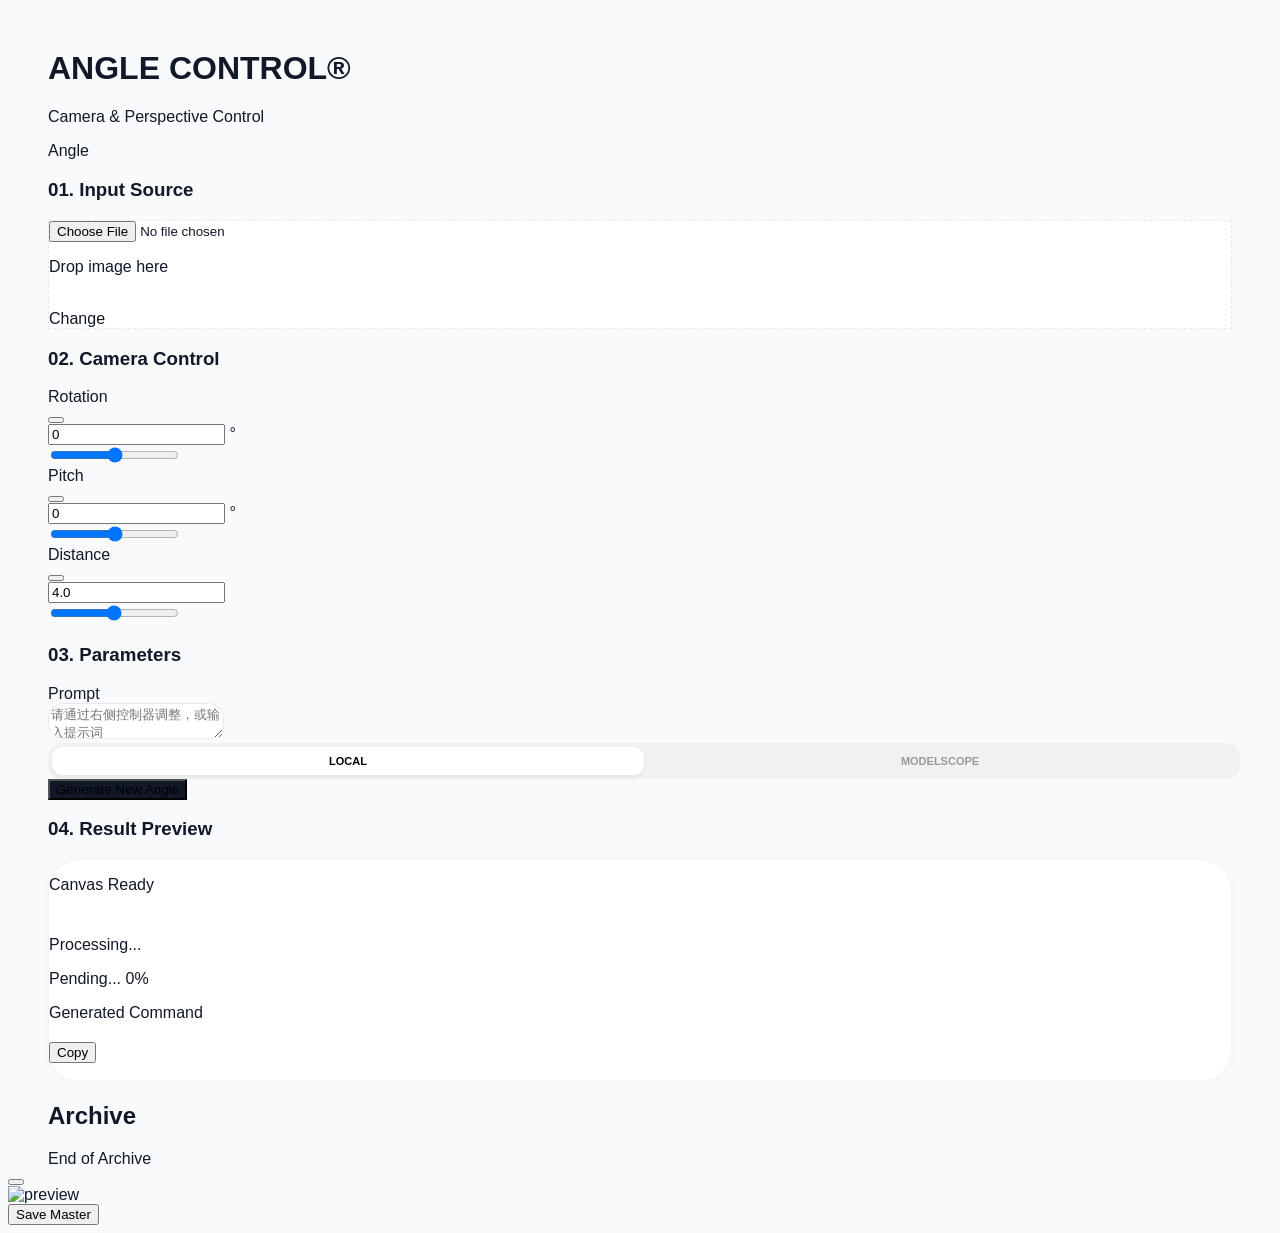
==== static/angle.html @ cb402acd "chore: 同步创作页面静态版本号 Ultraworked with [Sisyphus](https://github.com/code-yeongyu/oh-my-openagent)  Co-" ====
<!DOCTYPE html>
<html lang="zh-CN">

<head>
    <meta charset="UTF-8">
    <meta name="viewport" content="width=device-width, initial-scale=1.0">
    <link rel="icon" href="/static/images/logo.png" type="image/png">
    <title>Angle Control | 视角重塑</title>
    <script>
        (function(){
            try {
                var theme = localStorage.getItem('studio_theme') || localStorage.getItem('canvas_theme') || 'light';
                if(theme === 'dark') {
                    document.documentElement.classList.add('studio-theme-dark');
                    document.documentElement.classList.add('theme-dark');
                }
            } catch(e) {}
        })();
    </script>
    <script src="/static/vendor/js/tailwindcss-cdn.js?v=2026.06.02.1"></script>
    <script src="/static/vendor/js/lucide.js?v=2026.06.02.1"></script>
    <script src="/static/js/theme.js?v=2026.06.02.1"></script>
    <script src="/static/js/i18n.js?v=2026.06.02.1"></script>
    <script src="/static/js/image-preview.js?v=2026.06.02.1"></script>
    <script src="/static/js/history-bulk-manager.js?v=2026.06.02.1"></script>
    <script type="importmap">
        {
            "imports": {
                "three": "/static/vendor/js/three-0.160.0.module.js?v=2026.06.02.1"
            }
        }
    </script>
    <style>
        @import url('/static/vendor/css/fonts.css?v=2026.06.02.1');

        :root {
            --accent: #111827;
            --bg: #f9fafb;
            --card: #ffffff;
            --easing: cubic-bezier(0.4, 0, 0.2, 1);
        }

        /* --- 极简悬浮浅灰滚动条 (无底色/左移) --- */
        *::-webkit-scrollbar {
            width: 10px !important;
            height: 10px !important;
            background: transparent !important;
        }

        *::-webkit-scrollbar-track {
            background: transparent !important;
            border: none !important;
        }

        *::-webkit-scrollbar-thumb {
            background-color: #d8d8d8 !important;
            border: 3px solid transparent !important;
            border-right-width: 5px !important;
            /* 增加右侧间距，使滚动条向左位移 */
            background-clip: padding-box !important;
            border-radius: 10px !important;
        }

        *::-webkit-scrollbar-thumb:hover {
            background-color: #c0c0c0 !important;
        }

        *::-webkit-scrollbar-corner {
            background: transparent !important;
        }

        * {
            scrollbar-width: thin !important;
            scrollbar-color: #d8d8d8 transparent !important;
        }

        body {
            background-color: var(--bg);
            font-family: 'Inter', -apple-system, sans-serif;
            color: var(--accent);
            -webkit-font-smoothing: antialiased;
        }

        .container-box {
            max-width: 1280px;
            margin: 0 auto;
            padding: 0 40px;
            margin-top: 50px;
        }

        /* 统一组件风格 */
        .glass-btn {
            background: #111827;
            transition: all 0.3s var(--easing);
        }

        .glass-btn:hover {
            background: #000;
            transform: translateY(-1px);
            box-shadow: 0 12px 24px rgba(0, 0, 0, 0.1);
        }

        .glass-btn:active {
            transform: scale(0.98);
        }

        .upload-item {
            background: var(--card);
            border: 1px dashed #e2e8f0;
            transition: all 0.4s var(--easing);
        }

        .upload-item:hover {
            border-color: #000;
            background: #fff;
            transform: translateY(-2px);
        }

        .result-frame {
            background: #ffffff;
            border-radius: 32px;
            border: 1px solid #f1f5f9;
            box-shadow: 0 2px 15px rgba(0, 0, 0, 0.02);
        }

        .masonry-grid {
            display: grid;
            grid-template-columns: repeat(2, 1fr);
            gap: 1.25rem;
        }

        @media (min-width: 768px) {
            .masonry-grid {
                grid-template-columns: repeat(4, 1fr);
            }
        }

        .masonry-item {
            aspect-ratio: 1 / 1;
            background: #fff;
            border: 1px solid #f1f5f9;
            border-radius: 24px;
            overflow: hidden;
            transition: all 0.5s var(--easing);
            position: relative;
        }

        .masonry-item:hover {
            transform: translateY(-6px);
            box-shadow: 0 20px 40px rgba(0, 0, 0, 0.08);
        }

        .nano-input {
            background: #ffffff;
            border-radius: 16px;
            transition: all 0.3s ease;
            border: 1px solid #e5e7eb;
        }

        .nano-input:focus {
            background: #ffffff;
            box-shadow: 0 0 0 2px #000;
            border-color: transparent;
        }

        @keyframes b-loading {
            0% {
                transform: scale(1);
                background: #000;
            }

            50% {
                transform: scale(1.15);
                background: #444;
            }

            100% {
                transform: scale(1);
                background: #000;
            }
        }

        .loading-box {
            width: 10px;
            height: 10px;
            animation: b-loading 1s infinite var(--easing);
        }

        /* 复合切换组件样式 - 来自 zimage */
        .mode-switcher {
            position: relative;
            background: #f1f1f1;
            padding: 4px;
            border-radius: 14px;
            display: flex;
            width: 100%;
        }

        .mode-btn {
            position: relative;
            z-index: 10;
            flex: 1;
            padding: 8px 0;
            text-align: center;
            font-size: 11px;
            font-weight: 800;
            text-transform: uppercase;
            color: #999;
            transition: color 0.3s ease;
            cursor: pointer;
        }

        .mode-btn.active {
            color: #000;
        }

        .mode-glider {
            position: absolute;
            height: calc(100% - 8px);
            width: calc(50% - 4px);
            background: #fff;
            border-radius: 11px;
            box-shadow: 0 2px 5px rgba(0, 0, 0, 0.05);
            transition: transform 0.3s var(--easing);
            z-index: 1;
        }
    </style>
    <link rel="stylesheet" href="/static/css/theme.css?v=2026.06.02.1">
</head>

<body class="selection:bg-black selection:text-white">

    <div class="container-box">
        <header class="flex flex-col md:flex-row justify-between items-end mb-16 gap-6">
            <div class="space-y-1">
                <h1 class="text-4xl font-extrabold tracking-[-0.05em] flex items-center">
                    ANGLE CONTROL<span class="text-base mt-3 ml-1">®</span>
                </h1>
                <p class="text-[10px] font-bold uppercase tracking-[0.5em] text-gray-400" data-i18n="studio.cameraPerspective">Camera & Perspective Control
                </p>
            </div>
            <nav class="flex gap-8 text-[11px] font-bold uppercase tracking-widest text-gray-500">
                <span class="text-black border-b-2 border-black pb-1" data-i18n="nav.angle">Angle</span>
            </nav>
        </header>

        <main class="space-y-12">
            <!-- Row 1: Upload and 3D Control -->
            <div class="grid grid-cols-1 md:grid-cols-2 gap-10 items-start">
                <section class="group w-full">
                    <h3 class="text-[9px] font-black uppercase tracking-[0.3em] mb-5 text-gray-400">01. <span data-i18n="studio.inputSource">Input Source</span>
                    </h3>
                    <div id="dropzone"
                        class="upload-item relative overflow-hidden rounded-2xl aspect-[4/3] flex flex-col items-center justify-center cursor-pointer">
                        <input type="file" id="fileInput" class="hidden" accept="image/*">

                        <div id="uploadContent" class="text-center space-y-4">
                            <div
                                class="w-14 h-14 rounded-full border border-gray-200 bg-white flex items-center justify-center mx-auto group-hover:bg-black group-hover:text-white group-hover:border-black transition-all duration-500">
                                <i data-lucide="arrow-up" class="w-5 h-5"></i>
                            </div>
                            <p class="text-[11px] font-bold uppercase tracking-tight" data-i18n="studio.dropImage">Drop image here</p>
                        </div>

                        <img id="previewImg" class="hidden absolute inset-0 w-full h-full object-cover">

                        <div id="changeOverlay"
                            class="hidden absolute inset-0 bg-black/10 backdrop-blur-sm items-center justify-center opacity-0 hover:opacity-100 transition-opacity">
                            <span
                                class="bg-white px-5 py-2 rounded-full text-[10px] font-bold uppercase tracking-widest shadow-2xl" data-i18n="studio.change">Change</span>
                        </div>
                    </div>
                </section>

                <section id="cameraControl" class="space-y-6 w-full">
                    <h3 class="text-[9px] font-black uppercase tracking-[0.3em] text-gray-400">02. <span data-i18n="studio.cameraControl">Camera Control</span></h3>
                    <div
                        class="w-full aspect-[4/3] flex flex-col md:flex-row bg-white rounded-2xl border border-gray-100 shadow-sm overflow-hidden">
                        <!-- 3D View -->
                        <div id="threeContainer" class="relative flex-1 bg-[#222] h-full min-h-0"></div>

                        <!-- Controls -->
                        <div
                            class="w-full md:w-64 flex-shrink-0 p-5 flex flex-col justify-center gap-4 border-l border-gray-100 bg-white overflow-y-auto">
                            <!-- Horizontal -->
                            <div class="space-y-3">
                                <div
                                    class="flex justify-between items-center text-[10px] font-bold uppercase tracking-wider text-gray-500">
                                    <div class="flex items-center gap-2">
                                        <i data-lucide="move-horizontal" class="w-3 h-3"></i>
                                        <span data-i18n="studio.rotation">Rotation</span>
                                    </div>
                                    <div class="flex items-center gap-1.5">
                                        <button onclick="resetControl('h')"
                                            class="text-gray-300 hover:text-black transition-colors p-1" title="Reset">
                                            <i data-lucide="rotate-ccw" class="w-3 h-3"></i>
                                        </button>
                                        <div class="flex items-center bg-gray-100 rounded-md px-2">
                                            <input type="number" id="val-horizontal" value="0"
                                                class="w-10 bg-transparent py-1 text-black text-center outline-none border-none p-0 text-[10px] font-bold [appearance:textfield] [&::-webkit-outer-spin-button]:appearance-none [&::-webkit-inner-spin-button]:appearance-none"
                                                oninput="syncInput('h')">
                                            <span class="text-gray-400 select-none text-[10px]">°</span>
                                        </div>
                                    </div>
                                </div>
                                <input type="range" id="rotate-h" min="-90" max="90" value="0"
                                    class="w-full h-1.5 bg-gray-200 rounded-lg appearance-none cursor-pointer accent-black">
                            </div>

                            <!-- Vertical -->
                            <div class="space-y-3">
                                <div
                                    class="flex justify-between items-center text-[10px] font-bold uppercase tracking-wider text-gray-500">
                                    <div class="flex items-center gap-2">
                                        <i data-lucide="move-vertical" class="w-3 h-3"></i>
                                        <span data-i18n="studio.pitch">Pitch</span>
                                    </div>
                                    <div class="flex items-center gap-1.5">
                                        <button onclick="resetControl('v')"
                                            class="text-gray-300 hover:text-black transition-colors p-1" title="Reset">
                                            <i data-lucide="rotate-ccw" class="w-3 h-3"></i>
                                        </button>
                                        <div class="flex items-center bg-gray-100 rounded-md px-2">
                                            <input type="number" id="val-vertical" value="0"
                                                class="w-10 bg-transparent py-1 text-black text-center outline-none border-none p-0 text-[10px] font-bold [appearance:textfield] [&::-webkit-outer-spin-button]:appearance-none [&::-webkit-inner-spin-button]:appearance-none"
                                                oninput="syncInput('v')">
                                            <span class="text-gray-400 select-none text-[10px]">°</span>
                                        </div>
                                    </div>
                                </div>
                                <input type="range" id="rotate-v" min="-90" max="90" value="0"
                                    class="w-full h-1.5 bg-gray-200 rounded-lg appearance-none cursor-pointer accent-black">
                            </div>

                            <!-- Distance -->
                            <div class="space-y-3">
                                <div
                                    class="flex justify-between items-center text-[10px] font-bold uppercase tracking-wider text-gray-500">
                                    <div class="flex items-center gap-2">
                                        <i data-lucide="zoom-in" class="w-3 h-3"></i>
                                        <span data-i18n="studio.distance">Distance</span>
                                    </div>
                                    <div class="flex items-center gap-1.5">
                                        <button onclick="resetControl('d')"
                                            class="text-gray-300 hover:text-black transition-colors p-1" title="Reset">
                                            <i data-lucide="rotate-ccw" class="w-3 h-3"></i>
                                        </button>
                                        <div class="flex items-center bg-gray-100 rounded-md px-2">
                                            <input type="number" id="val-distance" value="4.0" step="0.1"
                                                class="w-10 bg-transparent py-1 text-black text-center outline-none border-none p-0 text-[10px] font-bold [appearance:textfield] [&::-webkit-outer-spin-button]:appearance-none [&::-webkit-inner-spin-button]:appearance-none"
                                                oninput="syncInput('d')">
                                        </div>
                                    </div>
                                </div>
                                <input type="range" id="distance" min="0.1" max="8" value="4" step="0.1"
                                    class="w-full h-1.5 bg-gray-200 rounded-lg appearance-none cursor-pointer accent-black">
                            </div>
                        </div>
                    </div>
                </section>
            </div>

            <!-- Row 2: Parameters & Result -->
            <div class="grid grid-cols-1 md:grid-cols-2 gap-10 items-stretch">
                <section class="flex flex-col space-y-6">
                    <h3 class="text-[9px] font-black uppercase tracking-[0.3em] text-gray-400">03. <span data-i18n="studio.parameters">Parameters</span></h3>

                    <div class="space-y-3 flex-1 flex flex-col">
                        <div class="flex items-center gap-2 text-gray-800 ml-1">
                            <i data-lucide="text-quote" class="w-3 h-3"></i>
                            <span class="text-[10px] font-bold uppercase tracking-widest">Prompt</span>
                        </div>
                        <textarea id="promptInput"
                            class="nano-input w-full flex-1 p-5 text-sm outline-none resize-none placeholder-gray-300"
                            placeholder="请通过右侧控制器调整，或输入提示词"></textarea>
                    </div>

                    <!-- Engine Switcher -->
                    <div class="mode-switcher">
                        <div id="modeLocal" class="mode-btn active flex items-center justify-center gap-1.5"
                            onclick="switchEngine('local')">
                            <i data-lucide="monitor" class="w-3 h-3"></i>
                            <span>Local</span>
                        </div>
                        <div id="modeCloud" class="mode-btn flex items-center justify-center gap-1.5"
                            onclick="switchEngine('cloud')">
                            <i data-lucide="cloud" class="w-3 h-3"></i>
                            <span>ModelScope</span>
                        </div>
                        <div id="glider" class="mode-glider"></div>
                    </div>

                    <button id="genBtn" onclick="handleGenerate()"
                        class="glass-btn w-full py-5 text-white rounded-xl font-bold text-[11px] uppercase tracking-[0.4em] flex items-center justify-center gap-3 shadow-xl shadow-black/10 disabled:opacity-50 disabled:cursor-not-allowed">
                        <i data-lucide="zap" id="btnIcon" class="w-4 h-4 text-yellow-400"></i>
                        <span id="btnText" data-i18n="studio.generateAngle">Generate New Angle</span>
                    </button>
                </section>

                <section class="space-y-6 flex flex-col">
                    <h3 class="text-[9px] font-black uppercase tracking-[0.3em] text-gray-400">04. <span data-i18n="studio.resultPreview">Result Preview</span></h3>
                    <div id="resultBox"
                        class="result-frame relative aspect-[4/3] w-full flex items-center justify-center overflow-hidden group">
                        <div id="emptyState" class="text-center space-y-4 opacity-20">
                            <i data-lucide="camera" class="w-12 h-12 mx-auto stroke-[1px]"></i>
                            <p class="text-[10px] font-black tracking-[0.5em] uppercase" data-i18n="studio.canvasReady">Canvas Ready</p>
                        </div>

                        <div id="loadingState" class="hidden flex flex-col items-center gap-5 w-full max-w-[80%]">
                            <div class="loading-box"></div>
                            <p class="text-[10px] font-bold uppercase tracking-[0.4em] animate-pulse" data-i18n="studio.processing">Processing...</p>
                            <!-- Progress Bar -->
                            <div id="cloud-progress-container" class="hidden w-full mt-4">
                                <div class="flex justify-between text-[9px] font-bold text-gray-400 mb-1 uppercase tracking-widest">
                                    <span id="cloud-status-text">Pending...</span>
                                    <span id="cloud-percent">0%</span>
                                </div>
                                <div class="w-full bg-gray-100 rounded-full h-1.5 overflow-hidden">
                                    <div id="cloud-progress-bar" class="bg-black h-full rounded-full transition-all duration-300" style="width: 0%"></div>
                                </div>
                            </div>
                        </div>

                        <div id="textResult"
                            class="hidden w-full h-full p-12 flex flex-col items-center justify-center text-center space-y-8">
                            <i data-lucide="terminal" class="w-12 h-12 text-gray-300 mx-auto"></i>
                            <div class="space-y-4 max-w-md">
                                <p class="text-[10px] font-bold uppercase tracking-[0.5em] text-gray-400" data-i18n="studio.generatedCommand">Generated
                                    Command
                                </p>
                                <h2 id="generatedText" class="text-2xl font-bold leading-relaxed text-gray-900"></h2>
                            </div>
                            <button onclick="copyText()"
                                class="px-8 py-3 bg-gray-100 hover:bg-black hover:text-white rounded-full text-[10px] font-bold uppercase tracking-widest transition-all flex items-center gap-2">
                                <i data-lucide="copy" class="w-3 h-3"></i><span data-i18n="studio.copy">Copy</span>
                            </button>
                        </div>

                        <img id="outputImg"
                            class="hidden w-full h-full object-contain p-8 cursor-zoom-in transition-all duration-700 hover:scale-[1.02]"
                            onclick="zoomImage()">

                        <a id="downloadBtn" href="#" download
                            class="hidden absolute bottom-8 right-8 w-14 h-14 bg-white shadow-2xl rounded-2xl flex items-center justify-center hover:bg-black hover:text-white transition-all duration-500 border border-gray-100">
                            <i data-lucide="download" class="w-5 h-5"></i>
                        </a>
                    </div>
                </section>
            </div>
        </main>

        <section class="mt-32">
            <div class="flex items-center gap-6 mb-10">
                <h2 class="text-[11px] font-black uppercase tracking-[0.5em]">Archive</h2>
                <div class="h-px flex-1 bg-black/5"></div>
            </div>
            <div id="masonry" class="masonry-grid"></div>
            <div id="loadMoreTrigger"
                class="py-16 text-center opacity-20 text-[10px] font-bold uppercase tracking-widest">
                End of Archive
            </div>
        </section>
    </div>

    <div id="lightbox" onclick="handleOutsideClick(event)"
        class="hidden fixed inset-0 z-50 bg-white/95 backdrop-blur-3xl flex items-center justify-center p-8">
        <button onclick="closeLightbox()"
            class="absolute top-10 right-10 p-2 hover:rotate-90 transition-transform duration-500">
            <i data-lucide="x" class="w-8 h-8"></i>
        </button>

        <div class="w-full h-full flex flex-col items-center justify-center" style="max-width:min(1280px, 92vw)">
            <div id="lightboxFrame" class="studio-preview-frame hidden">
                <img id="lightboxImg" src="" class="studio-preview-img" alt="preview">
                <div id="lightboxRes" data-no-pan
                    class="absolute top-4 left-4 bg-black/30 backdrop-blur-md border border-white/20 text-white px-3 py-1.5 rounded-full text-[10px] font-medium tracking-wider opacity-0 transition-opacity duration-300 pointer-events-none z-10">
                </div>
            </div>
            <div class="mt-8">
                <button onclick="downloadLightboxImage()"
                    class="px-10 py-4 bg-black text-white rounded-full text-[10px] font-black uppercase tracking-widest flex items-center gap-3 shadow-xl">
                    <i data-lucide="save" class="w-4 h-4"></i> Save Master
                </button>
            </div>
        </div>
    </div>

    <script type="module">
        import * as THREE from 'three';

        // Initialize WebSocket Listener for Cloud Progress
        window.addEventListener('message', function(event) {
            const data = event.data;
            if (data && data.type === 'cloud_status') {
                updateCloudProgress(data);
            }
        });

        function updateCloudProgress(data) {
            const container = document.getElementById('cloud-progress-container');
            const statusText = document.getElementById('cloud-status-text');
            const progressBar = document.getElementById('cloud-progress-bar');
            const percentText = document.getElementById('cloud-percent');

            if (!container || !statusText || !progressBar) return;

            // Show container if hidden
            if (container.classList.contains('hidden')) {
                container.classList.remove('hidden');
            }

            // Update UI
            if (data.status) {
                // Simplify status text (remove internal details if needed)
                let displayStatus = data.status;
                if (displayStatus.includes("PENDING")) displayStatus = "Queueing...";
                if (displayStatus.includes("RUNNING")) displayStatus = "Generating...";
                statusText.innerText = displayStatus;
            }

            if (typeof data.progress !== 'undefined' && typeof data.total !== 'undefined') {
                const percent = Math.min(100, Math.round((data.progress / data.total) * 100));
                progressBar.style.width = `${percent}%`;
                percentText.innerText = `${percent}%`;
            }
        }

        const container = document.getElementById('threeContainer');
        const scene = new THREE.Scene();
        scene.background = new THREE.Color(0x222222);

        // Camera setup
        const camera = new THREE.PerspectiveCamera(75, 1, 0.1, 1000);

        // Renderer setup
        const renderer = new THREE.WebGLRenderer({ antialias: true, alpha: true });
        renderer.setSize(container.clientWidth, container.clientHeight);
        renderer.setPixelRatio(window.devicePixelRatio);
        container.appendChild(renderer.domElement);

        // Objects
        const geometry = new THREE.PlaneGeometry(3, 3);
        const material = new THREE.MeshStandardMaterial({
            color: 0x444444,
            side: THREE.DoubleSide
        });
        const cube = new THREE.Mesh(geometry, material);
        scene.add(cube);

        const gridHelper = new THREE.GridHelper(20, 20, 0x444444, 0x333333);
        scene.add(gridHelper);

        // Lighting
        const ambientLight = new THREE.AmbientLight(0xffffff, 0.6);
        scene.add(ambientLight);
        const pointLight = new THREE.DirectionalLight(0xffffff, 1);
        pointLight.position.set(5, 10, 7);
        scene.add(pointLight);

        // Camera Logic
        const sliderH = document.getElementById('rotate-h');
        const sliderV = document.getElementById('rotate-v');
        const sliderD = document.getElementById('distance');
        const valH = document.getElementById('val-horizontal');
        const valV = document.getElementById('val-vertical');
        const valD = document.getElementById('val-distance');

        window.updateCamera = function () {
            const lon = parseFloat(sliderH.value);
            const lat = parseFloat(sliderV.value);
            const dist = parseFloat(sliderD.value);

            // Sync inputs (avoid overwriting if active)
            if (document.activeElement !== valH) valH.value = lon;
            if (document.activeElement !== valV) valV.value = lat;
            if (document.activeElement !== valD) valD.value = dist.toFixed(1);

            const phi = THREE.MathUtils.degToRad(90 - lat);
            const theta = THREE.MathUtils.degToRad(lon);

            camera.position.x = dist * Math.sin(phi) * Math.sin(theta);
            camera.position.y = dist * Math.cos(phi);
            camera.position.z = dist * Math.sin(phi) * Math.cos(theta);
            camera.lookAt(0, 0, 0);

            // Real-time update prompt
            updatePromptWithAngle(lon, lat, dist);
        }

        window.syncInput = (type) => {
            if (type === 'h') {
                let v = parseFloat(valH.value);
                if (!isNaN(v)) sliderH.value = v;
            } else if (type === 'v') {
                let v = parseFloat(valV.value);
                if (!isNaN(v)) sliderV.value = v;
            } else if (type === 'd') {
                let v = parseFloat(valD.value);
                if (!isNaN(v)) sliderD.value = v;
            }
            window.updateCamera();
        };

        window.resetControl = (type) => {
            if (type === 'h') {
                sliderH.value = 0;
                valH.value = 0;
            } else if (type === 'v') {
                sliderV.value = 0;
                valV.value = 0;
            } else if (type === 'd') {
                sliderD.value = 4;
                valD.value = 4;
            }
            window.updateCamera();
        };

        function updatePromptWithAngle(h, v, d) {
            let parts = [];
            if (h !== 0) {
                const dir = h > 0 ? "向右" : "向左";
                parts.push(`${dir}旋转${Math.abs(h)}度`);
            }
            if (v !== 0) {
                const dir = v > 0 ? "俯视" : "仰视";
                parts.push(`${dir}${Math.abs(v)}度`);
            }

            // Distance logic
            let lensText = "";
            if (d > 4) {
                lensText = "使用广角镜头";
            } else if (d < 4) {
                lensText = "使用特写镜头";
            }

            // Removed "保持原位" default text to show placeholder

            let resultText = "";
            if (parts.length > 0) {
                resultText = `将相机${parts.join("，")}`;
            }

            if (lensText) {
                resultText += (resultText ? "，" : "将相机") + lensText;
            }

            const promptInput = document.getElementById('promptInput');
            let currentText = promptInput.value;

            // Regex to find existing angle command (including lens info)
            const regex = /将相机.*?(?=(\n|$))/g;

            if (regex.test(currentText)) {
                // Replace existing
                promptInput.value = currentText.replace(regex, resultText);
            } else {
                // Append if not exists and resultText is not empty
                if (resultText) {
                    if (currentText.trim()) {
                        promptInput.value = currentText.trim() + '\n' + resultText;
                    } else {
                        promptInput.value = resultText;
                    }
                }
            }
        }

        sliderH.addEventListener('input', window.updateCamera);
        sliderV.addEventListener('input', window.updateCamera);
        sliderD.addEventListener('input', window.updateCamera);
        window.updateCamera();

        // Animation Loop
        function animate() {
            requestAnimationFrame(animate);
            renderer.render(scene, camera);
        }
        animate();

        // Handle Resize
        const resizeObserver = new ResizeObserver(() => {
            const w = container.clientWidth;
            const h = container.clientHeight;
            camera.aspect = w / h;
            camera.updateProjectionMatrix();
            renderer.setSize(w, h);
        });
        resizeObserver.observe(container);

        // Expose function to update texture
        window.update3DTexture = (url) => {
            new THREE.TextureLoader().load(url, (texture) => {
                texture.colorSpace = THREE.SRGBColorSpace;

                // Adjust plane aspect ratio to match image
                const imageAspect = texture.image.width / texture.image.height;
                cube.scale.set(1, 1 / imageAspect, 1);
                if (imageAspect > 1) {
                    cube.scale.set(1, 1 / imageAspect, 1);
                    // Reset base scale to 3
                    cube.geometry.dispose();
                    cube.geometry = new THREE.PlaneGeometry(3, 3 / imageAspect);
                    cube.scale.set(1, 1, 1);
                } else {
                    cube.geometry.dispose();
                    cube.geometry = new THREE.PlaneGeometry(3 * imageAspect, 3);
                    cube.scale.set(1, 1, 1);
                }

                cube.material = new THREE.MeshBasicMaterial({
                    map: texture,
                    side: THREE.DoubleSide
                });
                cube.material.needsUpdate = true;

                // Show control panel (already visible, but keep logic safe)
                document.getElementById('cameraControl').classList.remove('hidden');

                // Force resize check after texture load
                setTimeout(() => {
                    const w = container.clientWidth;
                    const h = container.clientHeight;
                    camera.aspect = w / h;
                    camera.updateProjectionMatrix();
                    renderer.setSize(w, h);
                }, 100);
            });
        };
    </script>

    <script>
        lucide.createIcons();
        function tr(key){ return window.StudioI18n ? StudioI18n.t(key) : key; }
        function applyLanguage(lang){
            if(lang && window.StudioI18n) StudioI18n.set(lang);
            document.title = tr('nav.angle');
            const btnText = document.getElementById('btnText');
            if(btnText && !document.getElementById('genBtn')?.disabled) btnText.textContent = tr('studio.generateAngle');
        }
        window.addEventListener('message', event => {
            if(event.data?.type === 'studio-lang') applyLanguage(event.data.lang);
        });
        window.addEventListener('studio-lang-change', () => { document.title = tr('nav.angle'); });
        
        // --- Engine Switcher Logic (UI Only) ---
        let currentEngine = 'local';
        const ENGINE_MODE_KEY = 'angle_engine_mode';

        window.switchEngine = function(mode) {
            currentEngine = mode;
            localStorage.setItem(ENGINE_MODE_KEY, mode);

            const glider = document.getElementById('glider');
            const localBtn = document.getElementById('modeLocal');
            const cloudBtn = document.getElementById('modeCloud');

            if (mode === 'local') {
                glider.style.transform = 'translateX(0)';
                localBtn.classList.add('active');
                cloudBtn.classList.remove('active');
            } else {
                glider.style.transform = 'translateX(100%)';
                cloudBtn.classList.add('active');
                localBtn.classList.remove('active');
            }
        };

        function generateUUID() {
            if (typeof crypto !== 'undefined' && crypto.randomUUID) {
                try { return crypto.randomUUID(); } catch (e) { }
            }
            return 'xxxxxxxx-xxxx-4xxx-yxxx-xxxxxxxxxxxx'.replace(/[xy]/g, function (c) {
                var r = Math.random() * 16 | 0, v = c == 'x' ? r : (r & 0x3 | 0x8);
                return v.toString(16);
            });
        }
        const CLIENT_ID = localStorage.getItem("client_id") || generateUUID();
        localStorage.setItem("client_id", CLIENT_ID);

        let uploadedPath = "";
        let uploadedFile = null; // Store raw file for cloud upload
        let currentResult = null;
        let allHistory = [];
        let currentIndex = 0;
        const PAGE_SIZE = 30;

        const dropzone = document.getElementById('dropzone');
        const fileInput = document.getElementById('fileInput');
        const previewImg = document.getElementById('previewImg');
        const promptInput = document.getElementById('promptInput');

        dropzone.onclick = () => fileInput.click();
        fileInput.onchange = (e) => handleFile(e.target.files[0]);

        // Drag and Drop
        dropzone.addEventListener('dragover', (e) => {
            e.preventDefault();
            dropzone.classList.add('border-black', 'bg-gray-50');
        });
        dropzone.addEventListener('dragleave', () => {
            dropzone.classList.remove('border-black', 'bg-gray-50');
        });
        dropzone.addEventListener('drop', (e) => {
            e.preventDefault();
            dropzone.classList.remove('border-black', 'bg-gray-50');
            if (e.dataTransfer.files && e.dataTransfer.files[0]) {
                handleFile(e.dataTransfer.files[0]);
            }
        });

        // Paste support
        let isHovering = false;
        dropzone.addEventListener('mouseenter', () => isHovering = true);
        dropzone.addEventListener('mouseleave', () => isHovering = false);
        window.addEventListener('paste', (e) => {
            if (!isHovering) return;
            const items = (e.clipboardData || e.originalEvent.clipboardData).items;
            for (let item of items) {
                if (item.kind === 'file' && item.type.startsWith('image/')) {
                    const file = item.getAsFile();
                    handleFile(file);
                    break;
                }
            }
        });

        async function handleFile(file) {
            if (!file) return;
            uploadedFile = file; // Store for cloud usage
            const btn = document.getElementById('genBtn');
            const btnText = document.getElementById('btnText');

            btn.disabled = true;
            btnText.innerText = tr('studio.uploading');

            const reader = new FileReader();
            reader.onload = (e) => {
                previewImg.src = e.target.result;
                previewImg.classList.remove('hidden');
                document.getElementById('uploadContent').classList.add('opacity-0');
                document.getElementById('changeOverlay').classList.replace('hidden', 'flex');

                // Automatically apply to 3D scene
                if (window.update3DTexture) {
                    window.update3DTexture(e.target.result);
                }
            };
            reader.readAsDataURL(file);

            const formData = new FormData();
            formData.append('files', file);
            try {
                const res = await fetch('/api/upload', { method: 'POST', body: formData });
                const data = await res.json();
                uploadedPath = data.files[0].comfy_name;
                btn.disabled = false;
                btnText.innerText = tr('studio.generateAngle');
            } catch (err) {
                console.error("Upload error");
                btnText.innerText = tr('studio.uploadFailed');
                btn.disabled = false;
            }
        }

        function applyAngleToPrompt() {
            const h = parseInt(document.getElementById('rotate-h').value);
            const v = parseInt(document.getElementById('rotate-v').value);

            let parts = [];
            if (h !== 0) {
                const dir = h > 0 ? "向右" : "向左";
                parts.push(`${dir}旋转${Math.abs(h)}度`);
            }
            if (v !== 0) {
                const dir = v > 0 ? "俯视" : "仰视";
                parts.push(`${dir}${Math.abs(v)}度`);
            }

            if (parts.length === 0) {
                parts.push("保持原位");
            }

            const resultText = `将相机${parts.join("，")}`;

            const promptInput = document.getElementById('promptInput');
            // Check if there is existing content, if so append new line
            if (promptInput.value.trim()) {
                promptInput.value += '\n' + resultText;
            } else {
                promptInput.value = resultText;
            }

            // Visual feedback
            promptInput.style.transition = "0.2s";
            promptInput.style.borderColor = "#000";
            promptInput.style.boxShadow = "0 0 0 2px rgba(0,0,0,0.1)";
            setTimeout(() => {
                promptInput.style.borderColor = "";
                promptInput.style.boxShadow = "";
            }, 500);
        }

        async function runCloudTask() {
            if (!uploadedFile) throw new Error("Please upload an image first");

            // Get token from centralized management (Personal -> Global)
            let token = localStorage.getItem('modelscope_api_token');
            
            if (!token) {
                try {
                    const res = await fetch('/api/config/token');
                    if (res.ok) {
                        const data = await res.json();
                        if (data.token) token = data.token;
                    }
                } catch (e) {
                    console.warn("Failed to fetch global token", e);
                }
            }

            if (!token) {
                if (window.parent && typeof window.parent.openTokenModal === 'function') {
                    window.parent.openTokenModal();
                    // Allow the error to propagate so user sees the message
                    // const err = new Error("请先点击右上角设置 ModelScope Token");
                    // err.silent = true;
                    // throw err;
                }
                throw new Error("请先点击右上角设置 ModelScope Token");
            }

            // Convert image to Base64
            const toBase64 = file => new Promise((resolve, reject) => {
                const reader = new FileReader();
                reader.readAsDataURL(file);
                reader.onload = () => resolve(reader.result);
                reader.onerror = error => reject(error);
            });

            const dataUri = await toBase64(uploadedFile);
            console.log("DataURI generated, length:", dataUri.length);

            // Submit task via dedicated Angle endpoint
            // Get Client ID from parent if available
            let clientId = null;
            try {
                if (window.parent && window.parent.CID) {
                    clientId = window.parent.CID;
                }
            } catch (e) { console.warn("Cannot access parent CID", e); }

            const payload = {
                "prompt": promptInput.value,
                "api_key": token,
                "type": "angle",
                "model": "Qwen/Qwen-Image-Edit-2511",
                "image_urls": [dataUri],
                "client_id": clientId
            };

            // Reset Progress Bar
            document.getElementById('cloud-progress-container').classList.add('hidden');
            document.getElementById('cloud-progress-bar').style.width = '0%';
            document.getElementById('cloud-percent').innerText = '0%';

            let response;
            try {
                 response = await fetch('/api/angle/generate', {
                    method: 'POST',
                    headers: { 'Content-Type': 'application/json' },
                    body: JSON.stringify(payload)
                });
            } catch (netErr) {
                 throw new Error(`Network Error: ${netErr.message}`);
            }

            // Handle Timeout / Continue Loop
            while (response.ok) {
                 const data = await response.json();
                 
                 // If success with URL
                 if (data.url) {
                     return { images: [data.url] };
                 }

                 // If timeout status, ask user
                 if (data.status === 'timeout') {
                     const taskId = data.task_id;
                     const userContinue = confirm("Cloud generation is taking longer than expected (300s). The queue might be full.\n\nDo you want to continue waiting?");
                     
                     if (userContinue) {
                         // Call poll endpoint
                         const pollPayload = {
                             "task_id": taskId,
                             "api_key": token,
                             "client_id": clientId
                         };
                         
                         // Update UI to show we are still waiting
                         updateCloudProgress({status: "Resuming...", progress: 0, total: 150});
                         
                         response = await fetch('/api/angle/poll_status', {
                            method: 'POST',
                            headers: { 'Content-Type': 'application/json' },
                            body: JSON.stringify(pollPayload)
                         });
                         continue; // Loop back to check response
                     } else {
                         throw new Error("User cancelled waiting.");
                     }
                 }
                 
                 // Unknown success response
                 throw new Error("Unknown response format");
            }

            if (!response.ok) {
                 const errText = await response.text();
                 // Try to parse JSON error if possible
                 try {
                     const errJson = JSON.parse(errText);
                     if (errJson.detail) throw new Error(errJson.detail);
                 } catch (e) {}
                 throw new Error(`Generation Failed: ${errText}`);
            }

            const data = await response.json();
            if (data.url) {
                return {
                    images: [data.url]
                };
            } else {
                throw new Error("No image URL in response");
            }
        }

        async function handleGenerate() {
            if (!uploadedPath && currentEngine === 'local') {
                // ... existing local check ...
                const dropzone = document.getElementById('dropzone');
                dropzone.style.transition = "0.2s";
                dropzone.style.borderColor = "#ef4444";
                dropzone.style.transform = "scale(0.98)";
                setTimeout(() => {
                    dropzone.style.borderColor = "";
                    dropzone.style.transform = "scale(1)";
                }, 300);
                return;
            }
            
            if (!uploadedFile && currentEngine === 'cloud') {
                 alert("Please upload an image first");
                 return;
            }

            // Allow manual prompt even if angle not applied, but require prompt input
            if (!promptInput.value.trim()) {
                promptInput.style.transition = "0.2s";
                promptInput.style.borderColor = "#ef4444";
                setTimeout(() => {
                    promptInput.style.borderColor = "";
                }, 300);
                return;
            }

            const btn = document.getElementById('genBtn');
            const btnText = document.getElementById('btnText');

            btn.disabled = true;
            btn.style.backgroundColor = '#333';
            btn.innerHTML = `<i data-lucide="zap" class="w-4 h-4 text-yellow-400 fill-yellow-400 animate-pulse"></i><span class="tracking-[0.4em] text-[11px] uppercase">${tr('studio.processing')}</span>`;
            lucide.createIcons();

            document.getElementById('emptyState').classList.add('hidden');
            document.getElementById('outputImg').classList.add('hidden');
            document.getElementById('textResult').classList.add('hidden'); // Ensure text result is hidden
            document.getElementById('loadingState').classList.remove('hidden');

            try {
                let data;
                
                if (currentEngine === 'cloud') {
                    // Cloud Logic
                    data = await runCloudTask();
                } else {
                    // Local Logic
                    const seed = Math.floor(Math.random() * 1000000000000000);
                    const res = await fetch('/api/generate', {
                        method: 'POST',
                        headers: { 'Content-Type': 'application/json' },
                        body: JSON.stringify({
                            workflow_json: "2511.json",
                            params: {
                                "31": { "image": uploadedPath },
                                "11": { "prompt": promptInput.value },
                                "14": { "seed": seed }
                            },
                            type: "angle",
                            client_id: CLIENT_ID
                        })
                    });
                    data = await res.json();
                    if (data.error) throw new Error(data.error);
                    if (!data.images?.length) throw new Error("No images returned");
                }

                currentResult = data;
                const outputImg = document.getElementById('outputImg');
                const downloadBtn = document.getElementById('downloadBtn');

                outputImg.src = data.images[0];
                outputImg.classList.remove('hidden');
                document.getElementById('loadingState').classList.add('hidden');

                downloadBtn.href = data.images[0];
                downloadBtn.classList.remove('hidden');
                downloadBtn.download = `Angle-${Date.now()}.png`;

                btn.style.backgroundColor = '';
                btn.innerHTML = `<i data-lucide="zap" class="w-4 h-4 text-yellow-400"></i><span id="btnText">${tr('studio.generateAngle')}</span>`;
                btn.disabled = false;
                lucide.createIcons();

                // Add to history
                renderImageCard({
                    images: data.images,
                    prompt: promptInput.value,
                    timestamp: Date.now(),
                    is_cloud: (currentEngine === 'cloud')
                }, true);

            } catch (err) {
                console.error(err);
                btn.style.backgroundColor = '';
                btn.innerHTML = `<i data-lucide="zap" class="w-4 h-4 text-yellow-400"></i><span id="btnText">Generation Failed</span>`;
                lucide.createIcons();
                document.getElementById('loadingState').classList.add('hidden');
                document.getElementById('emptyState').classList.remove('hidden');
                btn.disabled = false;
                if (!err.silent) {
                    alert(err.message);
                }
            }
        }

        window.copyText = () => {
            const text = document.getElementById('generatedText').innerText;
            navigator.clipboard.writeText(text).then(() => {
                const btn = document.querySelector('#textResult button');
                const originalHTML = btn.innerHTML;
                btn.innerHTML = `<i data-lucide="check" class="w-3 h-3"></i> Copied`;
                setTimeout(() => {
                    btn.innerHTML = originalHTML;
                    lucide.createIcons();
                }, 2000);
            });
        };

        // History Management
        function renderImageCard(data, isNew = false) {
            const masonry = document.getElementById('masonry');
            const imgUrl = data.images ? data.images[0] : '';
            if (!imgUrl) return;

            const card = document.createElement('div');
            card.dataset.historyTs = data.timestamp;
            card.className = "masonry-item relative group cursor-pointer";

            card.onclick = () => { if(document.body.classList.contains('history-bulk-selecting')) return; openLightbox(imgUrl); };
            
            // ModelScope Badge
            const isCloud = data.is_cloud || (imgUrl && imgUrl.includes('cloud_angle'));
            const badgeHtml = isCloud ? `
                <div class="absolute top-3 left-3 z-10">
                    <img src="/static/images/modelscope.gif" class="h-4 w-auto object-contain bg-white/90 rounded-full p-0.5 shadow-sm">
                </div>
            ` : '';

            card.innerHTML = `
                <img src="${imgUrl}" class="w-full h-full object-cover block transform group-hover:scale-105 transition-transform duration-[1.5s]">
                ${badgeHtml}
                <div class="absolute inset-0 bg-gradient-to-t from-black/80 via-transparent to-transparent opacity-0 group-hover:opacity-100 transition-all duration-300 p-6 flex flex-col justify-end pointer-events-none">
                    <p class="text-white text-[10px] font-bold uppercase tracking-widest line-clamp-2">${data.prompt || "Angle Control"}</p>
                </div>
            `;

            if (isNew) masonry.prepend(card);
            else masonry.appendChild(card);
        }

        function loadNextPage() {
            const batch = allHistory.slice(currentIndex, currentIndex + PAGE_SIZE);
            if (batch.length === 0) {
                const el = document.getElementById('loadMoreTrigger');
                if (el) el.innerText = "End of Archive";
                return;
            }
            batch.forEach(item => renderImageCard(item, false));
            currentIndex += PAGE_SIZE;
        }

        async function loadHistory() {
            try {
                const res = await fetch('/api/history?type=angle');
                const history = await res.json();
                if (history && Array.isArray(history)) {
                    allHistory = history;
                    document.getElementById('masonry').innerHTML = '';
                    currentIndex = 0;
                    loadNextPage();
                }
            } catch (e) { console.error(e); }
        }

        // Lightbox
        let lightboxPreview = null;
        function ensureLightboxPreview(){
            if(!lightboxPreview && window.StudioImagePreview){
                lightboxPreview = StudioImagePreview.attach(document.getElementById('lightboxFrame'));
            }
            return lightboxPreview;
        }
        function openLightbox(url) {
            const frame = document.getElementById('lightboxFrame');
            const img = document.getElementById('lightboxImg');
            const resPill = document.getElementById('lightboxRes');

            resPill.style.opacity = '0';
            ensureLightboxPreview();
            if(lightboxPreview) lightboxPreview.reset();
            img.src = url;

            const lb = document.getElementById('lightbox');
            lb.classList.replace('hidden', 'flex');
            frame.classList.remove('hidden');
            document.body.style.overflow = 'hidden';

            const updateRes = () => {
                if (img.naturalWidth) {
                    resPill.innerText = `${img.naturalWidth} x ${img.naturalHeight}`;
                    resPill.style.opacity = '1';
                }
            };

            img.onload = updateRes;
            if (img.complete) updateRes();
        }

        function closeLightbox() {
            if(lightboxPreview) lightboxPreview.reset();
            const lb = document.getElementById('lightbox');
            lb.classList.replace('flex', 'hidden');
            document.body.style.overflow = 'auto';
        }

        function handleOutsideClick(e) {
            if (e.target.id === 'lightbox') closeLightbox();
        }

        function downloadLightboxImage() {
            const imgUrl = document.getElementById('lightboxImg').src;
            const link = document.createElement('a');
            link.href = imgUrl;
            link.download = `Angle-Master-${Date.now()}.png`;
            document.body.appendChild(link);
            link.click();
            document.body.removeChild(link);
        }

        function zoomImage() {
            if (currentResult && currentResult.images && currentResult.images[0]) {
                openLightbox(currentResult.images[0]);
            }
        }

        // Init
        const observer = new IntersectionObserver((entries) => {
            if (entries[0].isIntersecting && allHistory.length > 0) {
                loadNextPage();
            }
        }, { threshold: 0.1 });

        window.onload = () => {
            applyLanguage();
            // Restore engine mode
            const savedMode = localStorage.getItem(ENGINE_MODE_KEY);
            if (savedMode && (savedMode === 'local' || savedMode === 'cloud')) {
                switchEngine(savedMode);
            }

            loadHistory();
            window.HistoryBulkManager?.attach({masonry:'#masonry'});
            observer.observe(document.getElementById('loadMoreTrigger'));
        };

        // WebSocket for real-time updates (optional but good for multi-tab sync)
        const wsProtocol = window.location.protocol === 'https:' ? 'wss:' : 'ws:';
        const wsUrl = `${wsProtocol}//${window.location.host}/ws/stats?client_id=${CLIENT_ID}`;
        const socket = new WebSocket(wsUrl);
        socket.onopen = () => {
            setInterval(() => {
                if (socket.readyState === WebSocket.OPEN) socket.send("ping");
            }, 30000);
        };
    </script>
</body>

</html>
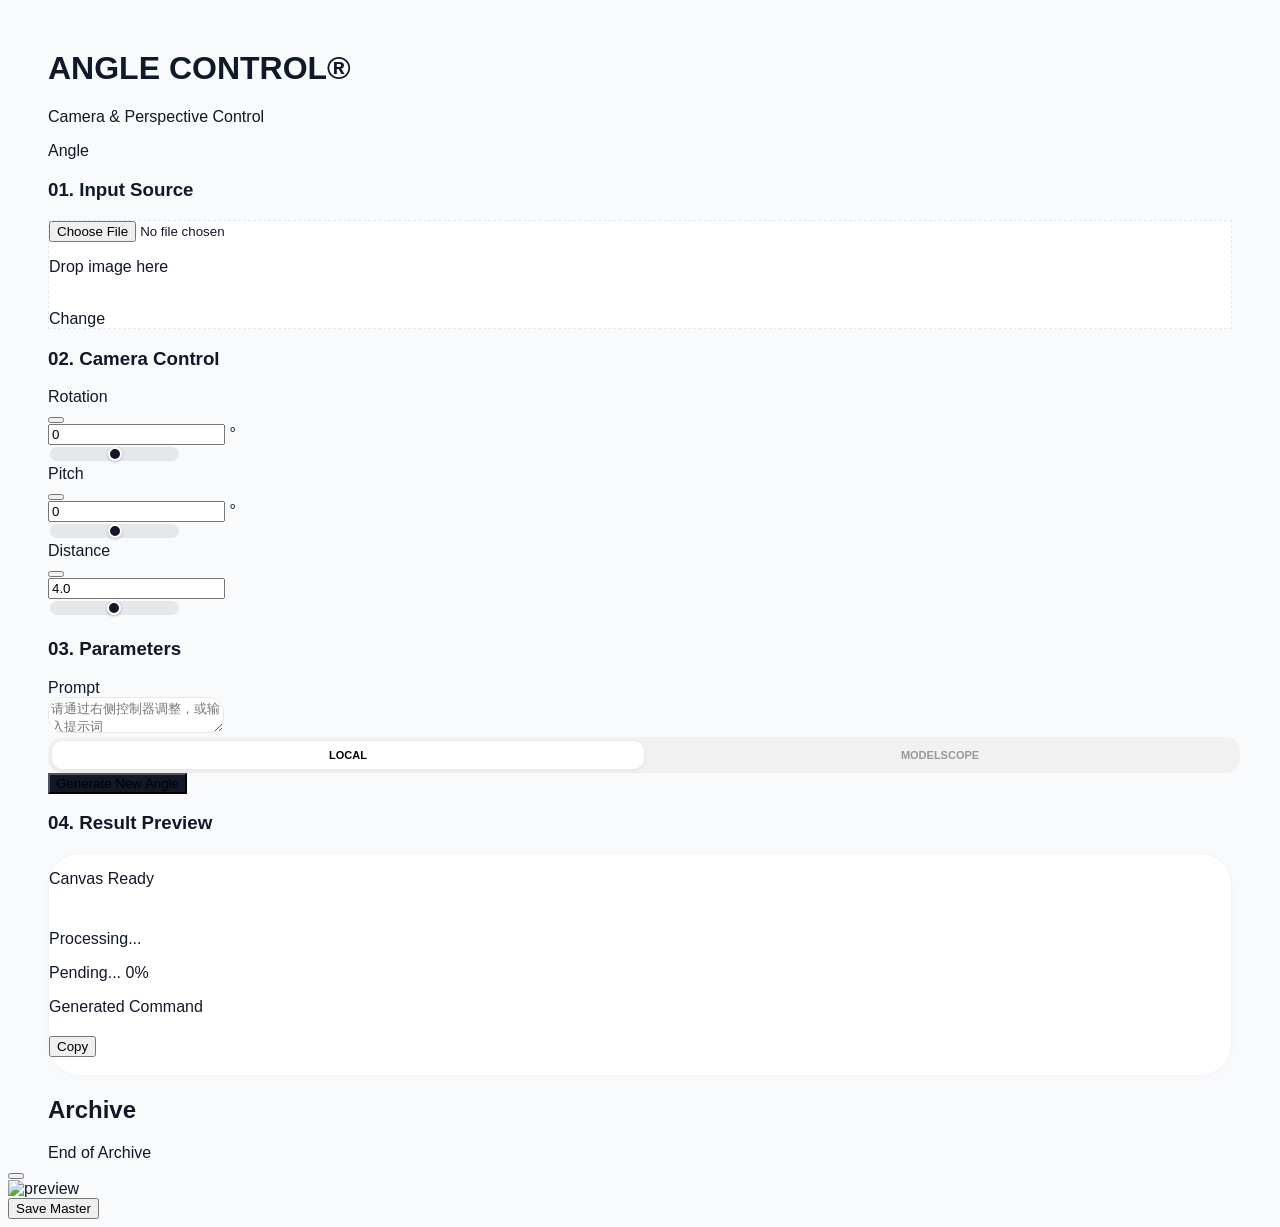
==== commit 00c21a98: "Merge remote-tracking branch 'upstream/main' # Conflicts: #	static/angle.html #	static/api-settings." ====
--- a/static/angle.html
+++ b/static/angle.html
@@ -17,21 +17,21 @@
             } catch(e) {}
         })();
     </script>
-    <script src="/static/vendor/js/tailwindcss-cdn.js?v=2026.06.02.1"></script>
-    <script src="/static/vendor/js/lucide.js?v=2026.06.02.1"></script>
-    <script src="/static/js/theme.js?v=2026.06.02.1"></script>
-    <script src="/static/js/i18n.js?v=2026.06.02.1"></script>
-    <script src="/static/js/image-preview.js?v=2026.06.02.1"></script>
-    <script src="/static/js/history-bulk-manager.js?v=2026.06.02.1"></script>
+    <script src="/static/vendor/js/tailwindcss-cdn.js?v=2026.06.06"></script>
+    <script src="/static/vendor/js/lucide.js?v=2026.06.06"></script>
+    <script src="/static/js/theme.js?v=2026.06.06"></script>
+    <script src="/static/js/i18n.js?v=2026.06.06"></script>
+    <script src="/static/js/image-preview.js?v=2026.06.06"></script>
+    <script src="/static/js/history-bulk-manager.js?v=2026.06.06"></script>
     <script type="importmap">
         {
             "imports": {
-                "three": "/static/vendor/js/three-0.160.0.module.js?v=2026.06.02.1"
+                "three": "/static/vendor/js/three-0.160.0.module.js?v=2026.06.06"
             }
         }
     </script>
     <style>
-        @import url('/static/vendor/css/fonts.css?v=2026.06.02.1');
+        @import url('/static/vendor/css/fonts.css?v=2026.06.06');
 
         :root {
             --accent: #111827;
@@ -224,8 +224,57 @@
             transition: transform 0.3s var(--easing);
             z-index: 1;
         }
+
+        /* 角度控制滑块：明/暗模式都保持清晰的轨道与滑块 */
+        #rotate-h, #rotate-v, #distance {
+            -webkit-appearance: none;
+            appearance: none;
+            background: #e5e7eb !important;
+            border-radius: 9999px;
+            outline: none;
+        }
+        #rotate-h::-webkit-slider-thumb,
+        #rotate-v::-webkit-slider-thumb,
+        #distance::-webkit-slider-thumb {
+            -webkit-appearance: none;
+            appearance: none;
+            width: 14px;
+            height: 14px;
+            border-radius: 50%;
+            background: #111827;
+            border: 2px solid #fff;
+            box-shadow: 0 1px 3px rgba(0, 0, 0, 0.25);
+            cursor: pointer;
+        }
+        #rotate-h::-moz-range-thumb,
+        #rotate-v::-moz-range-thumb,
+        #distance::-moz-range-thumb {
+            width: 14px;
+            height: 14px;
+            border-radius: 50%;
+            background: #111827;
+            border: 2px solid #fff;
+            cursor: pointer;
+        }
+        html.studio-theme-dark #rotate-h,
+        html.studio-theme-dark #rotate-v,
+        html.studio-theme-dark #distance {
+            background: #2a3444 !important;
+        }
+        html.studio-theme-dark #rotate-h::-webkit-slider-thumb,
+        html.studio-theme-dark #rotate-v::-webkit-slider-thumb,
+        html.studio-theme-dark #distance::-webkit-slider-thumb {
+            background: #d8dee9;
+            border-color: #0f141d;
+        }
+        html.studio-theme-dark #rotate-h::-moz-range-thumb,
+        html.studio-theme-dark #rotate-v::-moz-range-thumb,
+        html.studio-theme-dark #distance::-moz-range-thumb {
+            background: #d8dee9;
+            border-color: #0f141d;
+        }
     </style>
-    <link rel="stylesheet" href="/static/css/theme.css?v=2026.06.02.1">
+    <link rel="stylesheet" href="/static/css/theme.css?v=2026.06.06">
 </head>
 
 <body class="selection:bg-black selection:text-white">
@@ -904,19 +953,22 @@
         async function runCloudTask() {
             if (!uploadedFile) throw new Error("Please upload an image first");
 
-            // Get token from centralized management (Personal -> Global)
-            let token = localStorage.getItem('modelscope_api_token');
-            
-            if (!token) {
-                try {
-                    const res = await fetch('/api/config/token');
-                    if (res.ok) {
-                        const data = await res.json();
-                        if (data.token) token = data.token;
-                    }
-                } catch (e) {
-                    console.warn("Failed to fetch global token", e);
+            // Get token from centralized management (Global server token first, legacy localStorage fallback)
+            let token = '';
+            try {
+                const res = await fetch('/api/config/token');
+                if (res.ok) {
+                    const data = await res.json();
+                    if (data.token) token = data.token;
                 }
+            } catch (e) {
+                console.warn("Failed to fetch global token", e);
+            }
+            if (token) {
+                // 自愈：清掉可能过期的旧版本地 Token，避免覆盖服务端有效 Token
+                try { localStorage.removeItem('modelscope_api_token'); } catch (e) { }
+            } else {
+                token = localStorage.getItem('modelscope_api_token') || '';
             }
 
             if (!token) {
